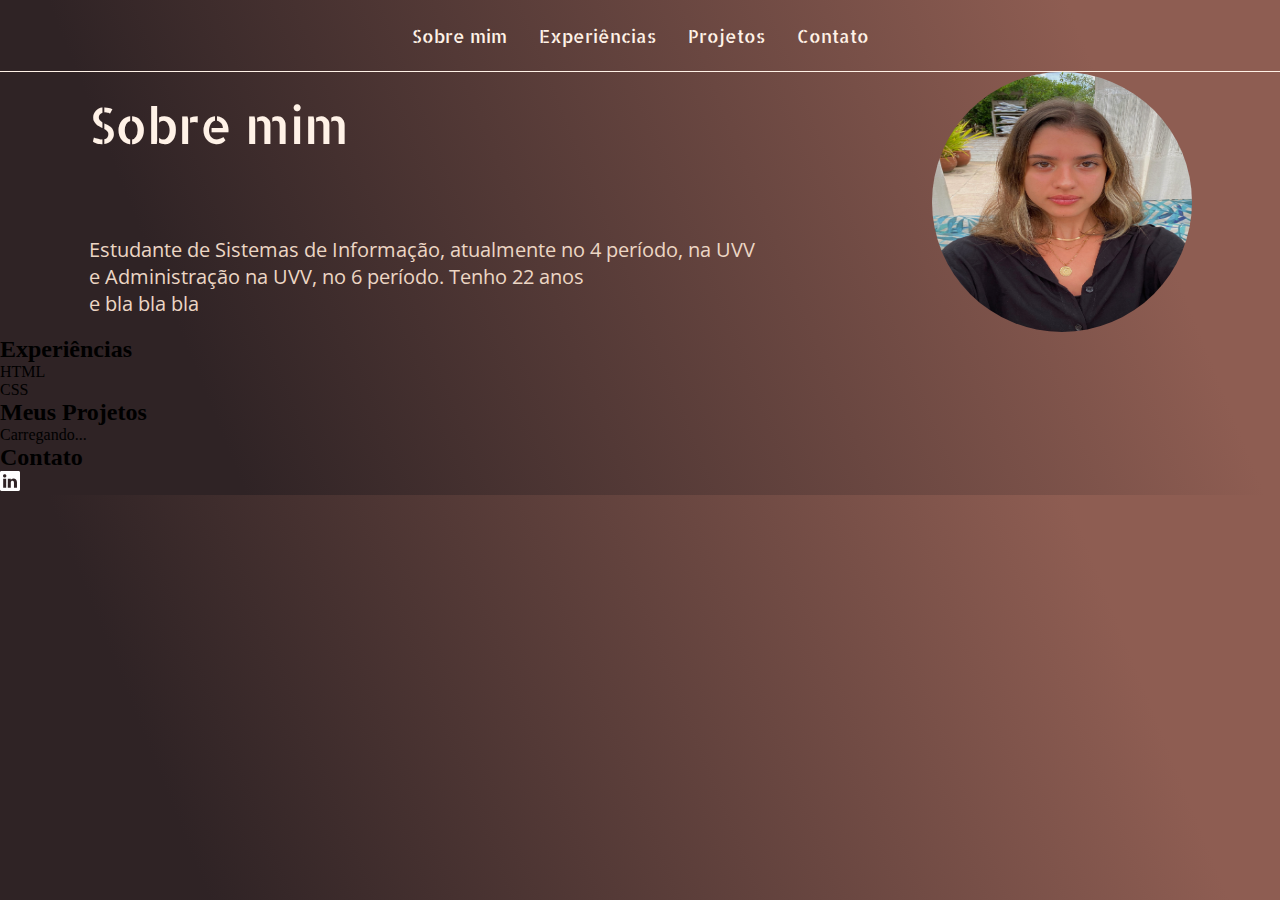
==== index.html @ 6d01dfea "primeiro commit" ====
<!DOCTYPE html>
<html lang="en">

<head>
    <meta charset="UTF-8">
    <meta name="viewport" content="width=device-width, initial-scale=1.0">
    <meta name="description" content="Eu sou Laila Covre, estudante de Sistemas de Informação e Administração">
    <title> Landing Page - Laila Covre</title>
    <link rel="stylesheet" type="text/css" href="style.css">
</head>

<body>


    <header class="cabecalho">
        
        <nav class="cabecalho-opcoes">
            <a href="#" class="cabecalho-opcoes-item"> Sobre mim </a>
            <a href="#experiences" class="cabecalho-opcoes-item"> Experiências </a>
            <a href="#projetos" class="cabecalho-opcoes-item"> Projetos </a>
            <a href="#" class="cabecalho-opcoes-item"> Contato </a>
        </nav>

    </header>

    <main class="conteudo">
        <section class="conteudo-principal">
            <div class="conteudo-principal-escrito">
                <h1 class="conteudo-principal-escrito-titulo"> Sobre mim</h1>

                <h2 class="conteudo-principal-escrito-resumo"> Estudante de Sistemas de Informação, atualmente no 4 período, na UVV<br> e Administração na UVV, no 6 período. Tenho 22 anos<br> e bla bla bla  </h2>

            </div>
            <div class="box-imagem-laila">
                <img class="conteudo-principal-imagem" src="IMG_2518.jpg" alt="laila">

            </div>
            

        </section>

        <section id="experiences" class="Experiencias">
            
            <h2 class="titulo">Experiências</h2>
            <div>
                <p> HTML </p>
                <p> CSS </p>
            </div>

        </section>

        <section id="projetos" class="Projetos">
            <h2 class="titulo">Meus Projetos</h2>
            <p id="carregando">Carregando...</p>
            <div id="lista-projetos"></div>

        </section>


    </main>

    <footer>
        <h2 class="titulo">Contato</h2>
        <div>
            <a href="https://www.linkedin.com/in/laila-covre/" title="linkedin" target="_blank">

                <svg xmlns="http://www.w3.org/2000/svg" width="20" height="20" fill="#fff" class="bi bi-linkedin" viewBox="0 0 16 16">
                    <path d="M0 1.146C0 .513.526 0 1.175 0h13.65C15.474 0 16 .513 16 1.146v13.708c0 .633-.526 1.146-1.175 1.146H1.175C.526 16 0 15.487 0 14.854zm4.943 12.248V6.169H2.542v7.225zm-1.2-8.212c.837 0 1.358-.554 1.358-1.248-.015-.709-.52-1.248-1.342-1.248S2.4 3.226 2.4 3.934c0 .694.521 1.248 1.327 1.248zm4.908 8.212V9.359c0-.216.016-.432.08-.586.173-.431.568-.878 1.232-.878.869 0 1.216.662 1.216 1.634v3.865h2.401V9.25c0-2.22-1.184-3.252-2.764-3.252-1.274 0-1.845.7-2.165 1.193v.025h-.016l.016-.025V6.169h-2.4c.03.678 0 7.225 0 7.225z"/>
                  </svg>

            </a>
        </div>
    </footer>
    
</body>
<cript src="mais.js"></cript>
</html>
---- style.css ----
@import url('https://fonts.googleapis.com/css2?family=Allerta+Stencil&display=swap');
@import url('https://fonts.googleapis.com/css2?family=Open+Sans:ital,wght@0,300..800;1,300..800&display=swap');

* {
    margin: 0;
    padding: 0;
    box-sizing: border-box;
    text-decoration: none;

}

body {
    font-size: 100%;
    background: linear-gradient(68.15deg, #2F2325 16.62%, #8E5D52 85.61% );
}

.cabecalho {
    display: flex;
    flex-direction: row;
    justify-content: space-around;
    padding: 24px;

}

.cabecalho-opcoes {
    display: flex;
    gap: 32px;

}


.cabecalho-opcoes-item {
    font-family: "Allerta Stencil", sans-serif;
    color: #FFF2E7;
    font-weight: 400;
    font-size: 18px;

}

.cabecalho-opcoes-item:hover {
    font-size: 1rem;
  color: #ffffff;
  position: relative;
  display: inline-block;
}

.hover-underline::after,
.hover-underline::before {
  content: '';
  position: absolute;
  width: 1%;
  height: 0.05px;
  background: linear-gradient(to right, #0d0303, #dee6e6);
  bottom: -5px;
  left: 0;
  transform: scaleX(0);
  transform-origin: right;
  transition: transform 0.4s ease-out;
}

.hover-underline::before {
  top: -5px;
  transform-origin: left;
}

.hover-underline:hover::after,
.hover-underline:hover::before {
  transform: scaleX(1);
}


  


.conteudo {
    border-top: 0.4px solid #FFF2E7;
}

.conteudo-principal {
    display: flex;
    flex-direction: row;
    align-items: center;
    justify-content: space-around;
    
}

.conteudo-principal-escrito {
    display: flex;
    flex-direction: column;
    gap: 32px;

}

.conteudo-principal-escrito-titulo {
    
    font-family: "Allerta Stencil", sans-serif;
    font-weight: 400;
    font-size: 50px;
    color: #FFF2E7;

}

.conteudo-principal-escrito-resumo {
    font-family: "Open Sans", sans-serif;
    font-weight: 400;
    font-size: 20px;
    color: #ECD6C4;
    margin-top: 48px;
    
    
}

.conteudo-principal-imagem {
    height: 260px;
    border-radius: 260px;
    width: 260px;

}
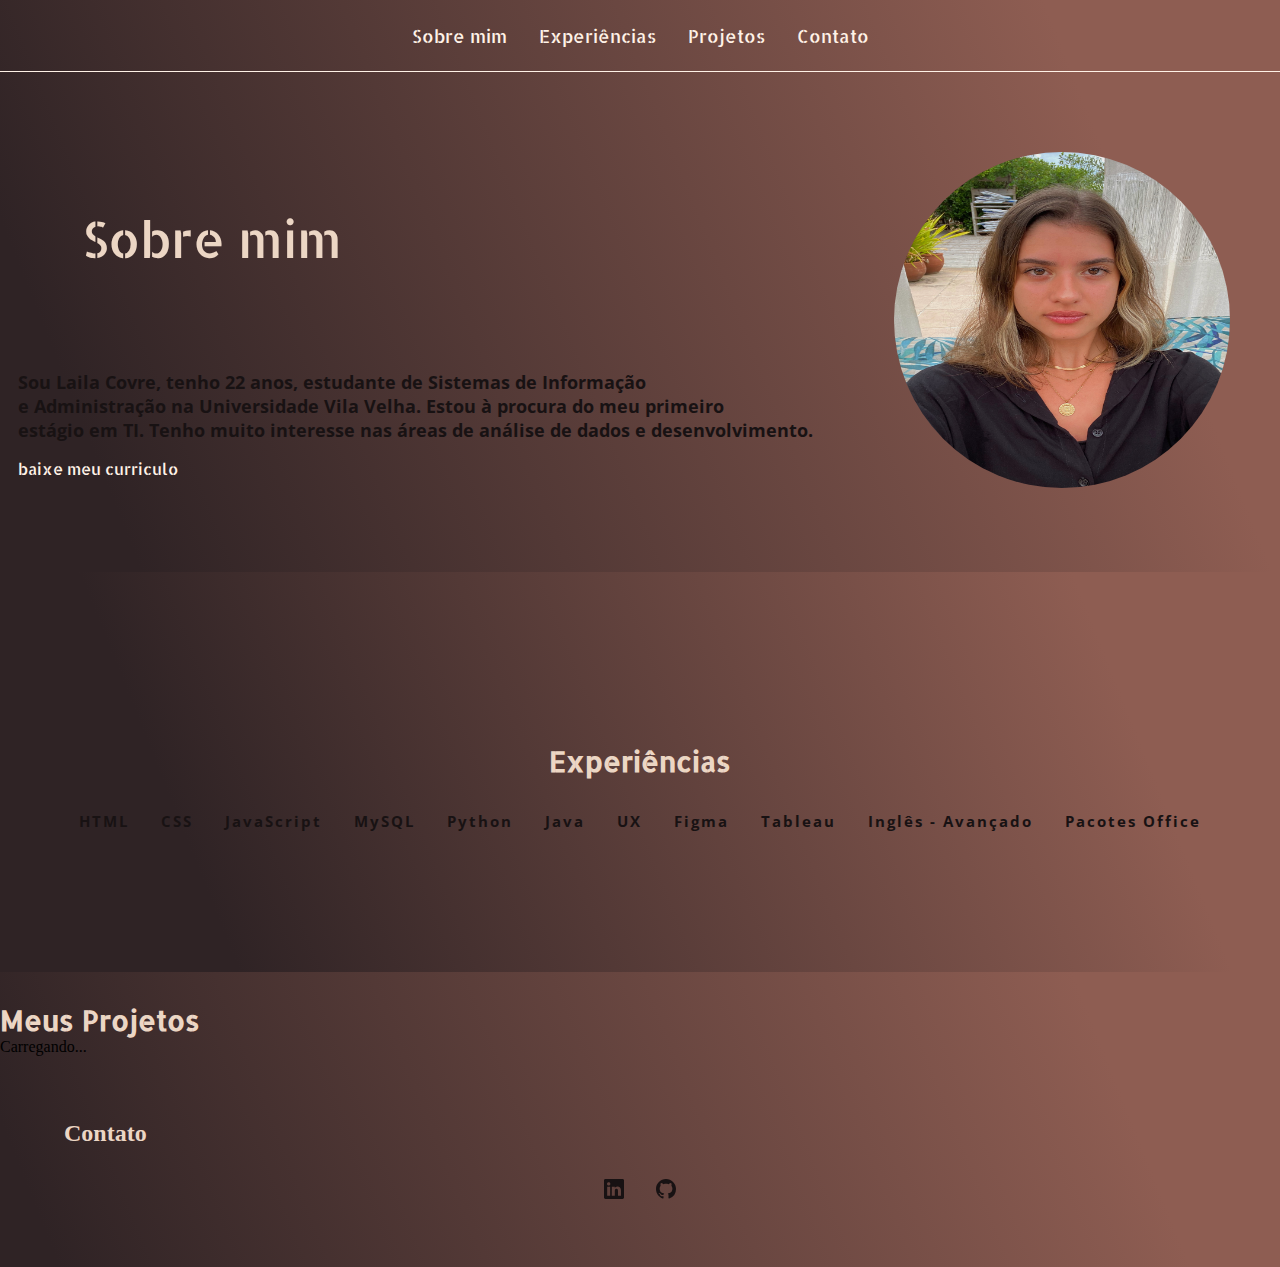
==== commit 0759f844: "Add files via upload" ====
--- a/index.html
+++ b/index.html
@@ -1,77 +1,95 @@
-<!DOCTYPE html>
-<html lang="en">
-
-<head>
-    <meta charset="UTF-8">
-    <meta name="viewport" content="width=device-width, initial-scale=1.0">
-    <meta name="description" content="Eu sou Laila Covre, estudante de Sistemas de Informação e Administração">
-    <title> Landing Page - Laila Covre</title>
-    <link rel="stylesheet" type="text/css" href="style.css">
-</head>
-
-<body>
-
-
-    <header class="cabecalho">
-        
-        <nav class="cabecalho-opcoes">
-            <a href="#" class="cabecalho-opcoes-item"> Sobre mim </a>
-            <a href="#experiences" class="cabecalho-opcoes-item"> Experiências </a>
-            <a href="#projetos" class="cabecalho-opcoes-item"> Projetos </a>
-            <a href="#" class="cabecalho-opcoes-item"> Contato </a>
-        </nav>
-
-    </header>
-
-    <main class="conteudo">
-        <section class="conteudo-principal">
-            <div class="conteudo-principal-escrito">
-                <h1 class="conteudo-principal-escrito-titulo"> Sobre mim</h1>
-
-                <h2 class="conteudo-principal-escrito-resumo"> Estudante de Sistemas de Informação, atualmente no 4 período, na UVV<br> e Administração na UVV, no 6 período. Tenho 22 anos<br> e bla bla bla  </h2>
-
-            </div>
-            <div class="box-imagem-laila">
-                <img class="conteudo-principal-imagem" src="IMG_2518.jpg" alt="laila">
-
-            </div>
-            
-
-        </section>
-
-        <section id="experiences" class="Experiencias">
-            
-            <h2 class="titulo">Experiências</h2>
-            <div>
-                <p> HTML </p>
-                <p> CSS </p>
-            </div>
-
-        </section>
-
-        <section id="projetos" class="Projetos">
-            <h2 class="titulo">Meus Projetos</h2>
-            <p id="carregando">Carregando...</p>
-            <div id="lista-projetos"></div>
-
-        </section>
-
-
-    </main>
-
-    <footer>
-        <h2 class="titulo">Contato</h2>
-        <div>
-            <a href="https://www.linkedin.com/in/laila-covre/" title="linkedin" target="_blank">
-
-                <svg xmlns="http://www.w3.org/2000/svg" width="20" height="20" fill="#fff" class="bi bi-linkedin" viewBox="0 0 16 16">
-                    <path d="M0 1.146C0 .513.526 0 1.175 0h13.65C15.474 0 16 .513 16 1.146v13.708c0 .633-.526 1.146-1.175 1.146H1.175C.526 16 0 15.487 0 14.854zm4.943 12.248V6.169H2.542v7.225zm-1.2-8.212c.837 0 1.358-.554 1.358-1.248-.015-.709-.52-1.248-1.342-1.248S2.4 3.226 2.4 3.934c0 .694.521 1.248 1.327 1.248zm4.908 8.212V9.359c0-.216.016-.432.08-.586.173-.431.568-.878 1.232-.878.869 0 1.216.662 1.216 1.634v3.865h2.401V9.25c0-2.22-1.184-3.252-2.764-3.252-1.274 0-1.845.7-2.165 1.193v.025h-.016l.016-.025V6.169h-2.4c.03.678 0 7.225 0 7.225z"/>
-                  </svg>
-
-            </a>
-        </div>
-    </footer>
-    
-</body>
-<cript src="mais.js"></cript>
+<!DOCTYPE html>
+<html lang="en">
+
+<head>
+    <meta charset="UTF-8">
+    <meta name="viewport" content="width=device-width, initial-scale=1.0">
+    <meta name="description" content="Eu sou Laila Covre, estudante de Sistemas de Informação e Administração">
+    <title> Landing Page - Laila Covre</title>
+    <link rel="stylesheet" type="text/css" href="style.css">
+</head>
+
+<body>
+
+
+    <header class="cabecalho">
+        
+        <nav class="cabecalho-opcoes">
+            <a href="#sobre-mim" class="cabecalho-opcoes-item"> Sobre mim </a>
+            <a href="#experiences" class="cabecalho-opcoes-item"> Experiências </a>
+            <a href="#projetos" class="cabecalho-opcoes-item"> Projetos </a>
+            <a href="#contato" class="cabecalho-opcoes-item"> Contato </a>
+        </nav>
+
+    </header>
+
+    <main class="conteudo">
+        <section id="sobre-mim" class="conteudo-principal">
+            <div class="conteudo-principal-escrito">
+                <h1 class="conteudo-principal-escrito-titulo"> Sobre mim</h1>
+
+                <h2 class="conteudo-principal-escrito-resumo"> Sou Laila Covre, tenho 22 anos, estudante de Sistemas de Informação <br> e Administração na Universidade Vila Velha. Estou à procura do meu primeiro<br> estágio em TI. Tenho muito interesse nas áreas de análise de dados e desenvolvimento.</h2>
+
+                
+                <a class="curriculo" href="Profile.pdf" download="pdf"> baixe meu curriculo </a>
+            </div>
+            <div class="box-imagem-laila">
+                <img class="conteudo-principal-imagem" src="IMG_2518.jpg" alt="laila">
+
+            </div>
+            
+
+        </section>
+
+        <section id="experiences" class="Experiencias">
+            
+            <h2 class="titulo">Experiências</h2>
+            <ul>
+                <li> HTML </li>
+                <li> CSS </li>
+                <li> JavaScript</li>
+                <li> MySQL</li>
+                <li> Python</li>
+                <li> Java</li>
+                <li> UX</li>
+                <li> Figma</li>
+                <li> Tableau</li>
+                <li> Inglês - Avançado</li>
+                <li> Pacotes Office</li>    
+            </ul>
+
+        </section>
+
+        <section id="projetos" class="projetos">
+            <h2 class="titulo">Meus Projetos</h2>
+            <p id="carregando">Carregando...</p>
+            <div id="lista-projetos"></div>
+
+        </section>
+
+
+    </main>
+
+    <footer>
+        <h2 id="contato" class="contato">Contato</h2>
+        <div>
+            <a href="https://www.linkedin.com/in/laila-covre/" title="linkedin" target="_blank">
+
+                <svg xmlns="http://www.w3.org/2000/svg" width="20" height="20" fill="#181213" class="bi bi-linkedin" viewBox="0 0 16 16">
+                    <path d="M0 1.146C0 .513.526 0 1.175 0h13.65C15.474 0 16 .513 16 1.146v13.708c0 .633-.526 1.146-1.175 1.146H1.175C.526 16 0 15.487 0 14.854zm4.943 12.248V6.169H2.542v7.225zm-1.2-8.212c.837 0 1.358-.554 1.358-1.248-.015-.709-.52-1.248-1.342-1.248S2.4 3.226 2.4 3.934c0 .694.521 1.248 1.327 1.248zm4.908 8.212V9.359c0-.216.016-.432.08-.586.173-.431.568-.878 1.232-.878.869 0 1.216.662 1.216 1.634v3.865h2.401V9.25c0-2.22-1.184-3.252-2.764-3.252-1.274 0-1.845.7-2.165 1.193v.025h-.016l.016-.025V6.169h-2.4c.03.678 0 7.225 0 7.225z"/>
+                  </svg>
+
+            </a>
+
+            <a href="https://github.com/LailaD13" title="GitHub" target="_blank">
+                <svg xmlns="http://www.w3.org/2000/svg" width="20" height="20" fill="#181213" class="bi bi-github" viewBox="0 0 16 16">
+                    <path d="M8 0C3.58 0 0 3.58 0 8c0 3.54 2.29 6.53 5.47 7.59.4.07.55-.17.55-.38 0-.19-.01-.82-.01-1.49-2.01.37-2.53-.49-2.69-.94-.09-.23-.48-.94-.82-1.13-.28-.15-.68-.52-.01-.53.63-.01 1.08.58 1.23.82.72 1.21 1.87.87 2.33.66.07-.52.28-.87.51-1.07-1.78-.2-3.64-.89-3.64-3.95 0-.87.31-1.59.82-2.15-.08-.2-.36-1.02.08-2.12 0 0 .67-.21 2.2.82.64-.18 1.32-.27 2-.27s1.36.09 2 .27c1.53-1.04 2.2-.82 2.2-.82.44 1.1.16 1.92.08 2.12.51.56.82 1.27.82 2.15 0 3.07-1.87 3.75-3.65 3.95.29.25.54.73.54 1.48 0 1.07-.01 1.93-.01 2.2 0 .21.15.46.55.38A8.01 8.01 0 0 0 16 8c0-4.42-3.58-8-8-8"/>
+                  </svg>
+
+            </a>
+        </div>
+    </footer>
+    
+</body>
+<cript src="mais.js"></cript>
 </html>--- a/style.css
+++ b/style.css
@@ -1,118 +1,243 @@
-@import url('https://fonts.googleapis.com/css2?family=Allerta+Stencil&display=swap');
-@import url('https://fonts.googleapis.com/css2?family=Open+Sans:ital,wght@0,300..800;1,300..800&display=swap');
-
-* {
-    margin: 0;
-    padding: 0;
-    box-sizing: border-box;
-    text-decoration: none;
-
-}
-
-body {
-    font-size: 100%;
-    background: linear-gradient(68.15deg, #2F2325 16.62%, #8E5D52 85.61% );
-}
-
-.cabecalho {
-    display: flex;
-    flex-direction: row;
-    justify-content: space-around;
-    padding: 24px;
-
-}
-
-.cabecalho-opcoes {
-    display: flex;
-    gap: 32px;
-
-}
-
-
-.cabecalho-opcoes-item {
-    font-family: "Allerta Stencil", sans-serif;
-    color: #FFF2E7;
-    font-weight: 400;
-    font-size: 18px;
-
-}
-
-.cabecalho-opcoes-item:hover {
-    font-size: 1rem;
-  color: #ffffff;
-  position: relative;
-  display: inline-block;
-}
-
-.hover-underline::after,
-.hover-underline::before {
-  content: '';
-  position: absolute;
-  width: 1%;
-  height: 0.05px;
-  background: linear-gradient(to right, #0d0303, #dee6e6);
-  bottom: -5px;
-  left: 0;
-  transform: scaleX(0);
-  transform-origin: right;
-  transition: transform 0.4s ease-out;
-}
-
-.hover-underline::before {
-  top: -5px;
-  transform-origin: left;
-}
-
-.hover-underline:hover::after,
-.hover-underline:hover::before {
-  transform: scaleX(1);
-}
-
-
-  
-
-
-.conteudo {
-    border-top: 0.4px solid #FFF2E7;
-}
-
-.conteudo-principal {
-    display: flex;
-    flex-direction: row;
-    align-items: center;
-    justify-content: space-around;
-    
-}
-
-.conteudo-principal-escrito {
-    display: flex;
-    flex-direction: column;
-    gap: 32px;
-
-}
-
-.conteudo-principal-escrito-titulo {
-    
-    font-family: "Allerta Stencil", sans-serif;
-    font-weight: 400;
-    font-size: 50px;
-    color: #FFF2E7;
-
-}
-
-.conteudo-principal-escrito-resumo {
-    font-family: "Open Sans", sans-serif;
-    font-weight: 400;
-    font-size: 20px;
-    color: #ECD6C4;
-    margin-top: 48px;
-    
-    
-}
-
-.conteudo-principal-imagem {
-    height: 260px;
-    border-radius: 260px;
-    width: 260px;
-
-}
+@import url('https://fonts.googleapis.com/css2?family=Allerta+Stencil&display=swap');
+@import url('https://fonts.googleapis.com/css2?family=Open+Sans:ital,wght@0,300..800;1,300..800&display=swap');
+
+
+* {
+    margin: 0;
+    padding: 0;
+    box-sizing: border-box;
+    text-decoration: none;
+
+}
+
+body {
+    font-size: 100%;
+    background: linear-gradient(68.15deg, #2F2325 16.62%, #8E5D52 85.61% );
+    height: 100vh;
+}
+
+.cabecalho {
+    display: flex;
+    flex-direction: row;
+    justify-content: space-around;
+    padding: 24px;
+    flex-wrap: wrap;
+    min-height: 50px;
+
+
+}
+
+.cabecalho-opcoes {
+    display: flex;
+    gap: 2rem;
+    justify-content: center;
+    align-items: center;
+    flex-wrap: wrap;
+
+}
+
+
+.cabecalho-opcoes-item {
+    display: flex;
+    gap: 2rem;
+    font-family: "Allerta Stencil", sans-serif;
+    color: #FFF2E7;
+    font-weight: 400;
+    font-size: 18px;
+
+}
+
+.cabecalho-opcoes-item:hover {
+    font-size: 1rem;
+  color: #ffffff;
+  position: relative;
+  display: inline-block;
+}
+
+.hover-underline::after,
+.hover-underline::before {
+  content: '';
+  position: absolute;
+  width: 1%;
+  height: 0.05px;
+  background: linear-gradient(to right, #0d0303, #dee6e6);
+  bottom: -5px;
+  left: 0;
+  transform: scaleX(0);
+  transform-origin: right;
+  transition: transform 0.4s ease-out;
+}
+
+.hover-underline::before {
+  top: -5px;
+  transform-origin: left;
+}
+
+.hover-underline:hover::after,
+.hover-underline:hover::before {
+  transform: scaleX(1);
+}
+
+
+  
+
+
+.conteudo {
+    border-top: 0.4px solid #FFF2E7;
+    flex-direction: column;
+    
+
+    
+}
+
+.conteudo-principal {
+    display: flex;
+    flex-direction: row;
+    align-items: center;
+    justify-content: space-evenly;
+    gap: 2rem;
+    flex-wrap: wrap;
+    min-height: 500px;
+    
+    
+}
+
+
+
+.Experiencias {
+    display: flex;
+    flex-direction: column;
+    align-items: center;
+    justify-content: space-evenly;
+    gap: 2rem;
+    flex-wrap: wrap;
+    min-height: 400px;
+}
+
+.Projetos {
+    display: flex;
+    flex-direction: column;
+    align-items: center;
+    justify-content: space-evenly;
+    gap: 2rem;
+    flex-wrap: wrap;
+    min-height: 500px;
+}
+
+.conteudo-principal-escrito {
+    display: flex;
+    flex-direction: column;
+    gap: 1rem;
+    min-width: 300px;
+
+}
+
+.conteudo-principal-escrito-titulo {
+    
+    font-family: "Allerta Stencil", sans-serif;
+    font-weight: 300;
+    font-size: 50px;
+    color:  #ECD6C4;    
+    padding: 4rem;
+
+}
+
+.conteudo-principal-escrito-resumo {
+    font-family: "Open Sans", sans-serif;
+    font-weight: 300;
+    font-size: 18px;
+    color:#181213;
+    margin-top: 20px;
+    font-weight: bold;
+     
+    
+}
+
+.conteudo-principal-imagem {
+    height: 400px;
+    border-radius: 400px;
+    width: 400px;
+    padding: 2rem;
+    
+}
+
+.curriculo {
+    height: 45px;
+    font-size: 16px;
+    font-family: "Allerta Stencil", sans-serif;
+    color: #FFF2E7;
+    justify-content: space-evenly;
+
+}
+
+.Experiencias {
+    color: #ECD6C4;
+    
+    
+} 
+
+.Experiencias ul{
+    list-style: none;
+    display: flex;
+    gap: 2rem;
+    justify-content: center;
+    align-items:center ;
+    flex-wrap: wrap;
+    
+
+}
+
+.titulo {
+    color: #ECD6C4 ;
+    font-family: "Allerta Stencil", sans-serif;
+    font-size: 28px;
+    margin-top: 30px;
+
+}
+
+.Experiencias ul li{
+    color: #181213;
+    font-family: "Open Sans", sans-serif;
+    letter-spacing: 2px;
+    font-weight: bold;
+    font-size: 15px;
+    
+
+}
+
+.Experiencias ul li:hover {
+    color: #b67e72;
+    transition: .4s;                
+    cursor: default;
+}
+
+:is(.Experiencias, .Projetos) {
+    background: linear-gradient(68.15deg, #2F2325 16.62%, #8E5D52 85.61% );
+    display: flex;
+    flex-direction: column;
+    align-items: center;
+    justify-content: center;
+    gap: 2rem;
+}
+
+footer {
+    padding: 4rem;
+    display: flex;
+    flex-direction: column;
+    gap: 2rem;
+
+}
+
+footer > div {
+    display:  flex ;
+    justify-content: center;
+    gap: 2rem;
+    flex-wrap: wrap;
+    
+}
+
+h2 {
+    color: #ECD6C4; 
+    
+}
+
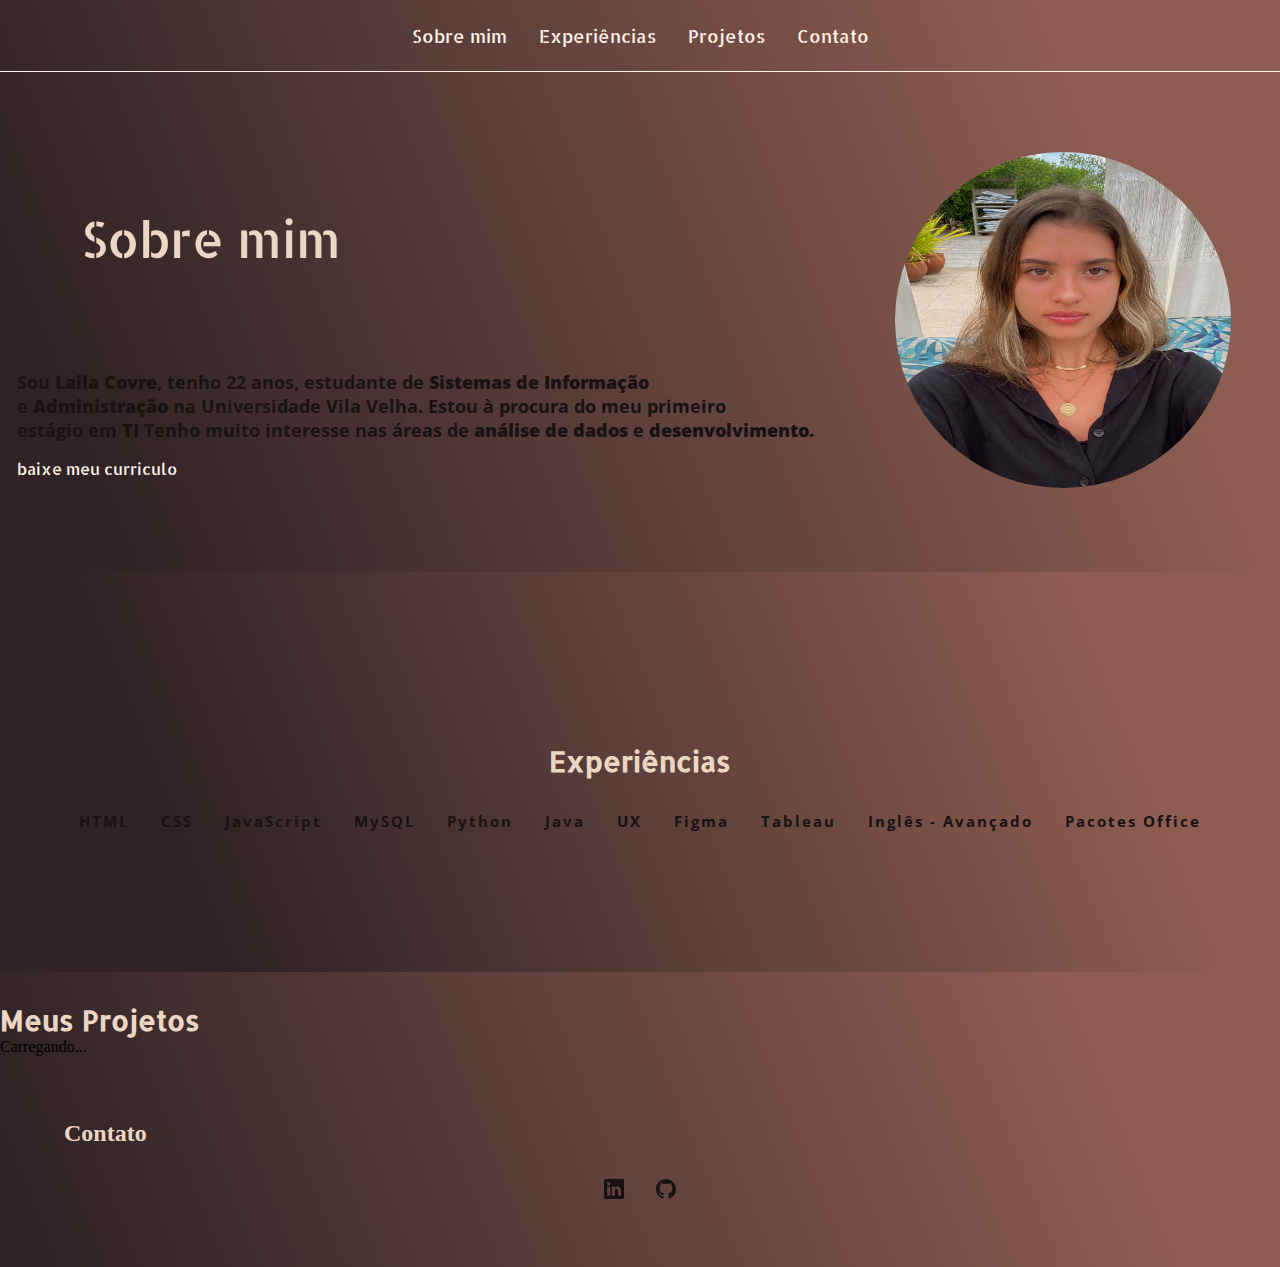
==== commit 155a1e4f: "Add files via upload" ====
--- a/index.html
+++ b/index.html
@@ -28,10 +28,8 @@
             <div class="conteudo-principal-escrito">
                 <h1 class="conteudo-principal-escrito-titulo"> Sobre mim</h1>
 
-                <h2 class="conteudo-principal-escrito-resumo"> Sou Laila Covre, tenho 22 anos, estudante de Sistemas de Informação <br> e Administração na Universidade Vila Velha. Estou à procura do meu primeiro<br> estágio em TI. Tenho muito interesse nas áreas de análise de dados e desenvolvimento.</h2>
-
-                
-                <a class="curriculo" href="Profile.pdf" download="pdf"> baixe meu curriculo </a>
+                <h2 class="conteudo-principal-escrito-resumo"> Sou <strong>Laila Covre</strong>, tenho 22 anos, estudante de<strong> Sistemas de Informação </strong><br> e <strong>Administração</strong> na Universidade Vila Velha. Estou à procura do meu primeiro<br> estágio em <strong> TI </strong> Tenho muito interesse nas áreas de <strong> análise de dados </strong> e <strong> desenvolvimento. </strong></h2>
+                <a class="curriculo" href="Profile (1).pdf" download="pdf"> baixe meu curriculo </a>
             </div>
             <div class="box-imagem-laila">
                 <img class="conteudo-principal-imagem" src="IMG_2518.jpg" alt="laila">
@@ -73,7 +71,7 @@
     <footer>
         <h2 id="contato" class="contato">Contato</h2>
         <div>
-            <a href="https://www.linkedin.com/in/laila-covre/" title="linkedin" target="_blank">
+            <a href="https://www.linkedin.com/in/laila-covre-05434b225/" title="linkedin" target="_blank">
 
                 <svg xmlns="http://www.w3.org/2000/svg" width="20" height="20" fill="#181213" class="bi bi-linkedin" viewBox="0 0 16 16">
                     <path d="M0 1.146C0 .513.526 0 1.175 0h13.65C15.474 0 16 .513 16 1.146v13.708c0 .633-.526 1.146-1.175 1.146H1.175C.526 16 0 15.487 0 14.854zm4.943 12.248V6.169H2.542v7.225zm-1.2-8.212c.837 0 1.358-.554 1.358-1.248-.015-.709-.52-1.248-1.342-1.248S2.4 3.226 2.4 3.934c0 .694.521 1.248 1.327 1.248zm4.908 8.212V9.359c0-.216.016-.432.08-.586.173-.431.568-.878 1.232-.878.869 0 1.216.662 1.216 1.634v3.865h2.401V9.25c0-2.22-1.184-3.252-2.764-3.252-1.274 0-1.845.7-2.165 1.193v.025h-.016l.016-.025V6.169h-2.4c.03.678 0 7.225 0 7.225z"/>
@@ -91,5 +89,5 @@
     </footer>
     
 </body>
-<cript src="mais.js"></cript>
+<script src="mais.js"></script>
 </html>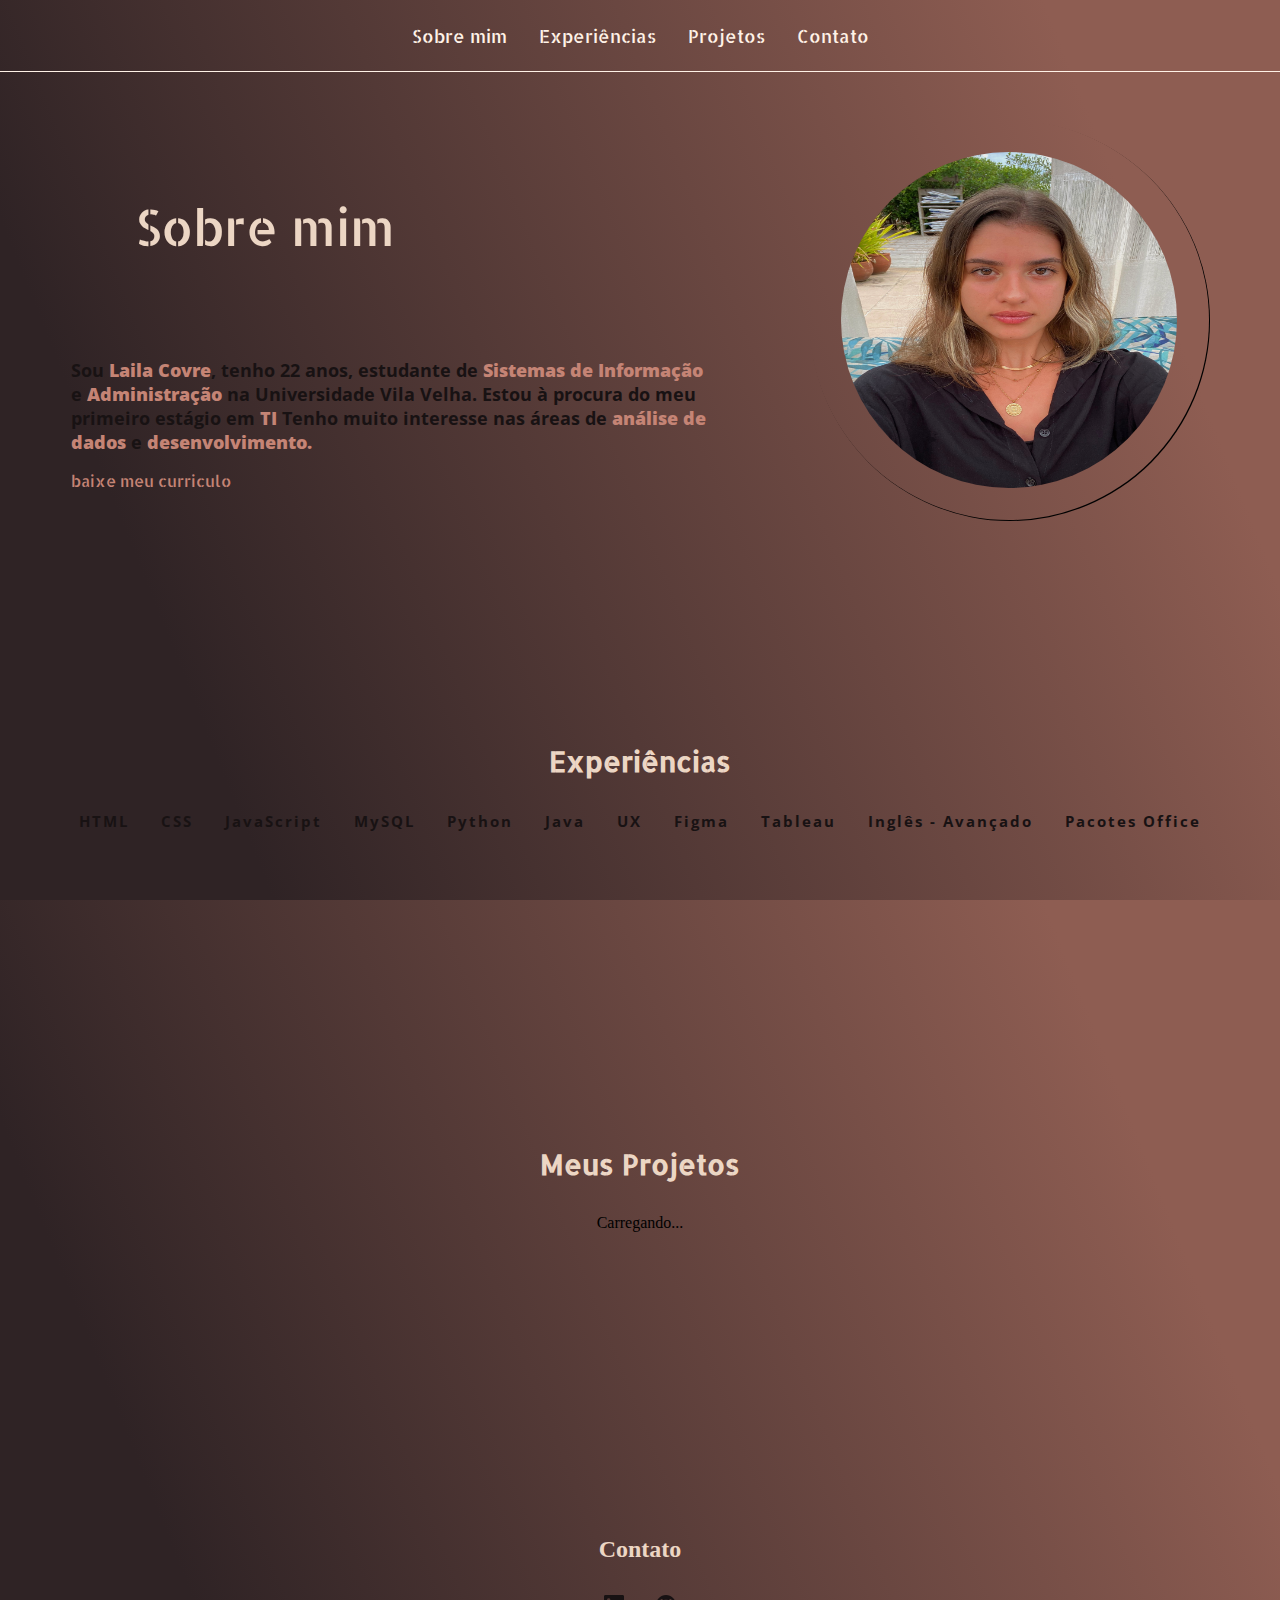
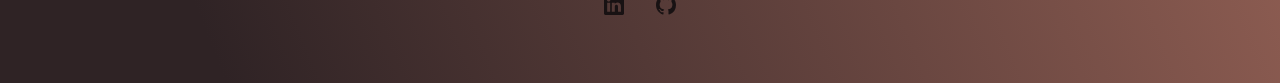
==== commit cc11b8b3: "Add files via upload" ====
--- a/index.html
+++ b/index.html
@@ -28,7 +28,7 @@
             <div class="conteudo-principal-escrito">
                 <h1 class="conteudo-principal-escrito-titulo"> Sobre mim</h1>
 
-                <h2 class="conteudo-principal-escrito-resumo"> Sou <strong>Laila Covre</strong>, tenho 22 anos, estudante de<strong> Sistemas de Informação </strong><br> e <strong>Administração</strong> na Universidade Vila Velha. Estou à procura do meu primeiro<br> estágio em <strong> TI </strong> Tenho muito interesse nas áreas de <strong> análise de dados </strong> e <strong> desenvolvimento. </strong></h2>
+                <h2 class="conteudo-principal-escrito-resumo"> Sou <strong>Laila Covre</strong>, tenho 22 anos, estudante de<strong>  Sistemas de Informação <br></strong> e <strong>Administração</strong> na Universidade Vila Velha. Estou à procura do  meu <br> primeiro estágio em <strong> TI </strong>  Tenho muito interesse nas áreas de  <strong> análise de <br> dados </strong> e <strong> desenvolvimento. </strong></h2>
                 <a class="curriculo" href="Profile (1).pdf" download="pdf"> baixe meu curriculo </a>
             </div>
             <div class="box-imagem-laila">
@@ -89,5 +89,5 @@
     </footer>
     
 </body>
-<script src="mais.js"></script>
+<script src="main.js"></script>
 </html>--- a/style.css
+++ b/style.css
@@ -7,6 +7,7 @@
     padding: 0;
     box-sizing: border-box;
     text-decoration: none;
+    
 
 }
 
@@ -114,7 +115,7 @@
     min-height: 400px;
 }
 
-.Projetos {
+.projetos {
     display: flex;
     flex-direction: column;
     align-items: center;
@@ -149,8 +150,12 @@
     color:#181213;
     margin-top: 20px;
     font-weight: bold;
-     
-    
+    text-align: justify;
+    
+}
+
+strong {
+    color:#c58475;
 }
 
 .conteudo-principal-imagem {
@@ -165,7 +170,7 @@
     height: 45px;
     font-size: 16px;
     font-family: "Allerta Stencil", sans-serif;
-    color: #FFF2E7;
+    color:#c58475;
     justify-content: space-evenly;
 
 }
@@ -211,8 +216,26 @@
     cursor: default;
 }
 
-:is(.Experiencias, .Projetos) {
-    background: linear-gradient(68.15deg, #2F2325 16.62%, #8E5D52 85.61% );
+:is(.Experiencias) {
+    
+    display: flex;
+    flex-direction: column;
+    align-items: center;
+    justify-content: center;
+    gap: 2rem;
+}
+
+.projetos {
+    display: flex;
+    flex-direction: column;
+    align-items: center;
+    justify-content: center;
+    gap: 2rem;
+    
+    
+}
+
+.contato {
     display: flex;
     flex-direction: column;
     align-items: center;
@@ -241,3 +264,29 @@
     
 }
 
+#lista-projetos{
+    display: flex;
+    gap: 2rem;
+    flex-wrap: wrap;
+    padding: 2rem;
+    justify-content: center;
+    align-items: center;
+    
+}
+
+#lista-projetos a{
+    text-decoration: none;
+    color: #0d0303 ;
+    font-size: 15px;
+
+}
+
+#lista-projetos a:hover{
+    color: #b67e72;
+    transition: .4s;                
+    cursor: pointer;
+}
+
+.conteudo-principal-imagem{
+    box-shadow: 1px 1px;
+}
